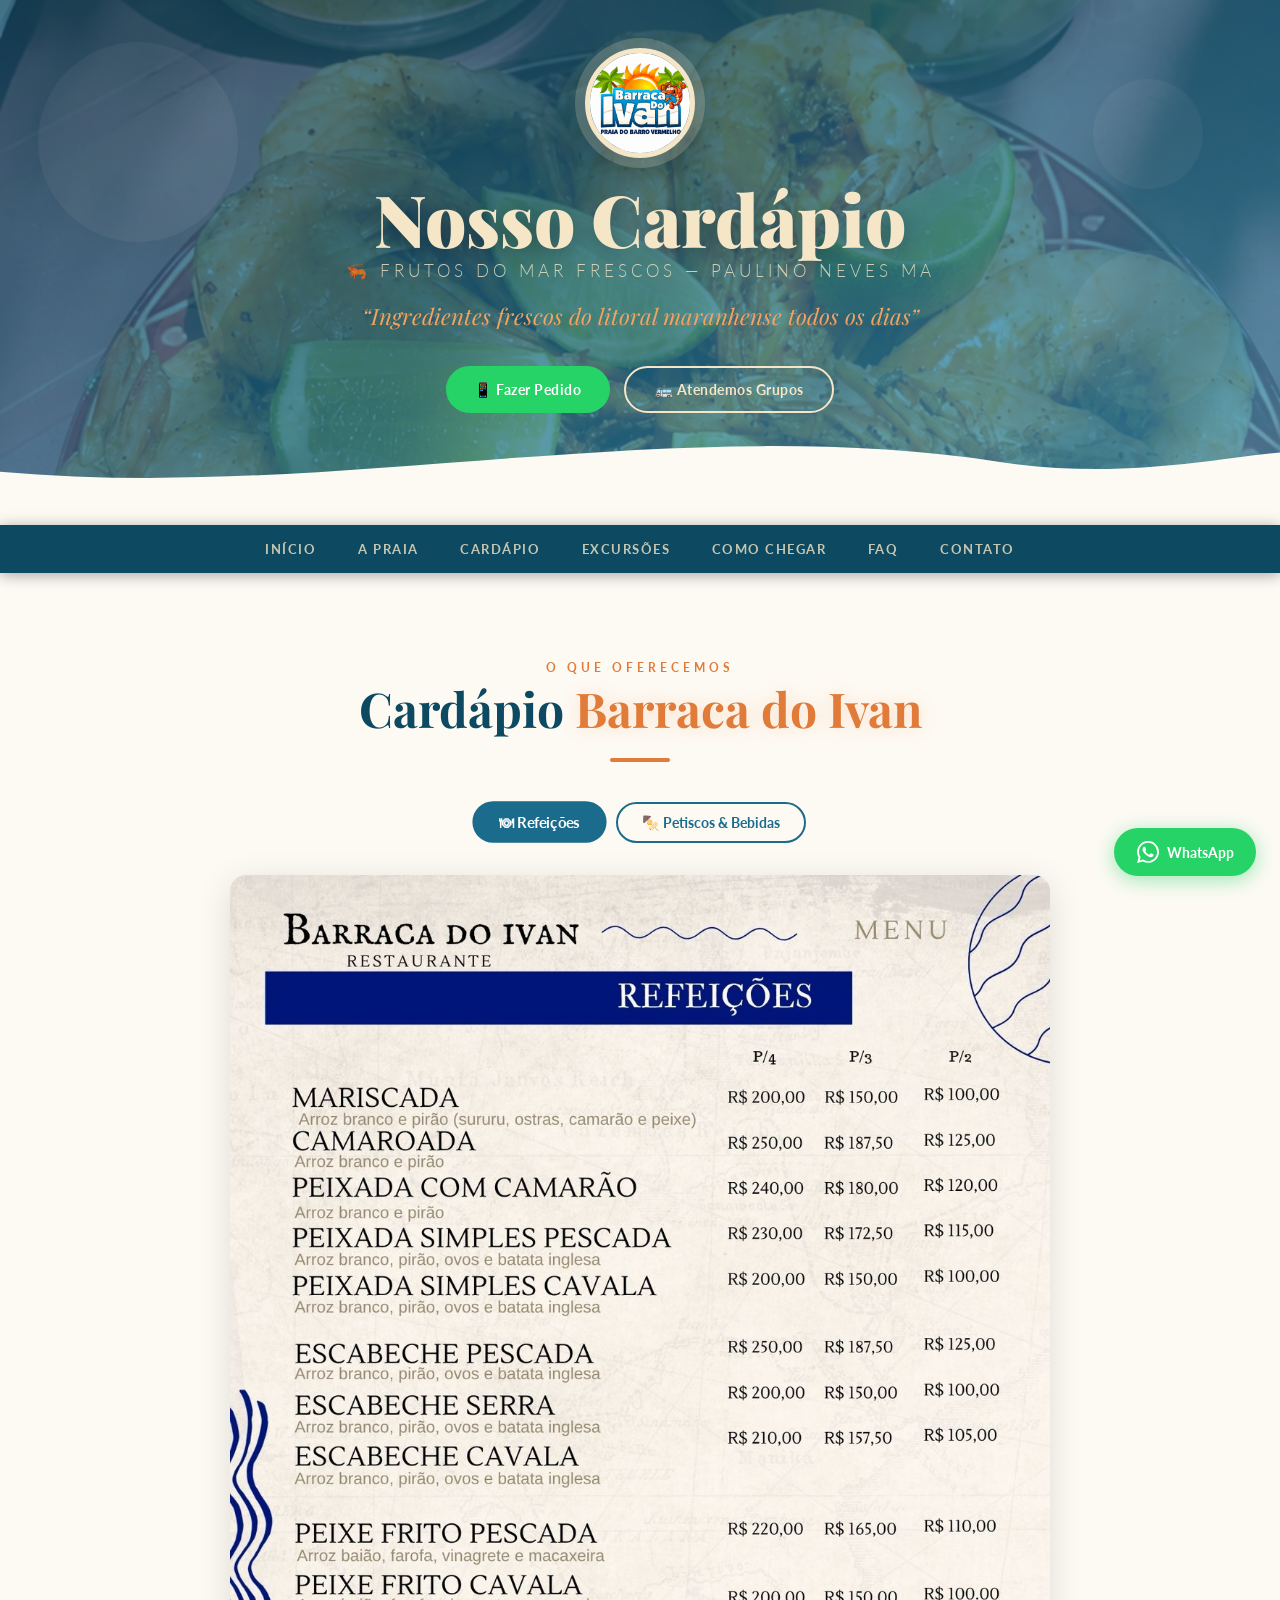
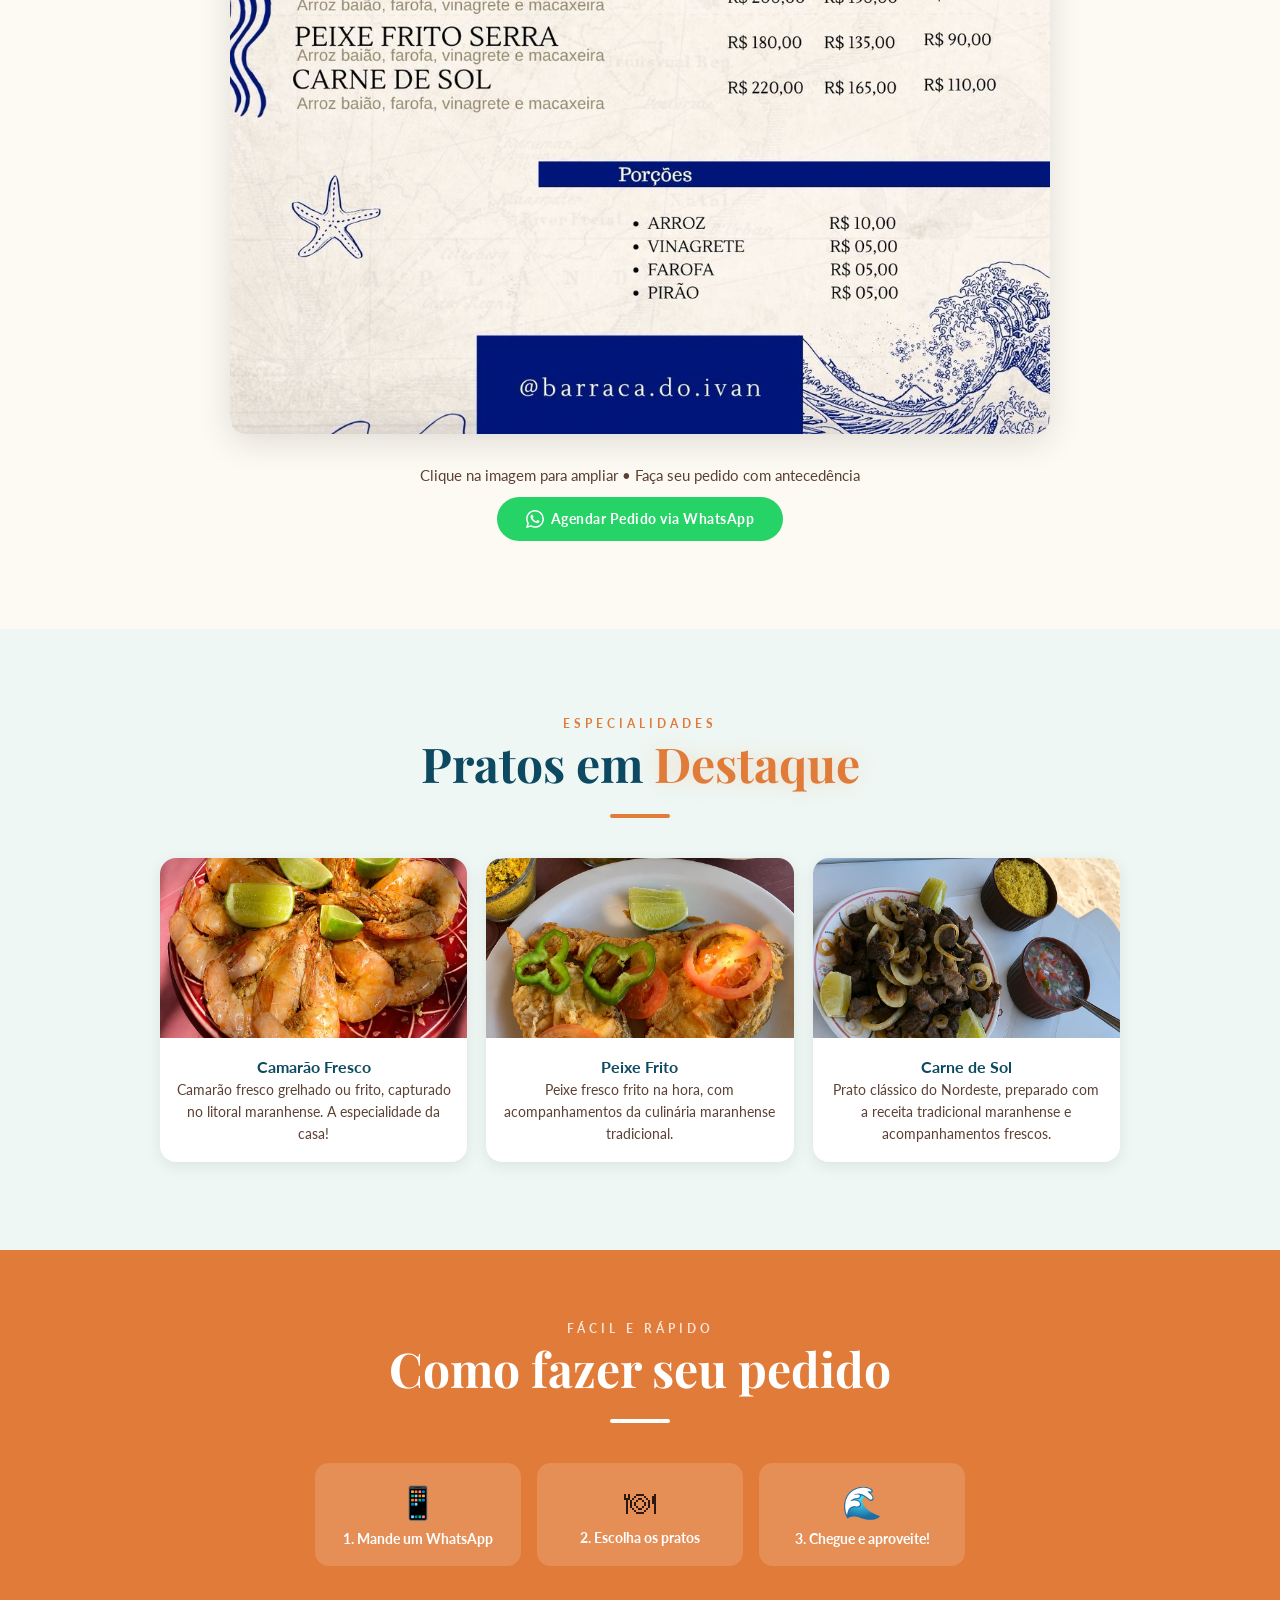
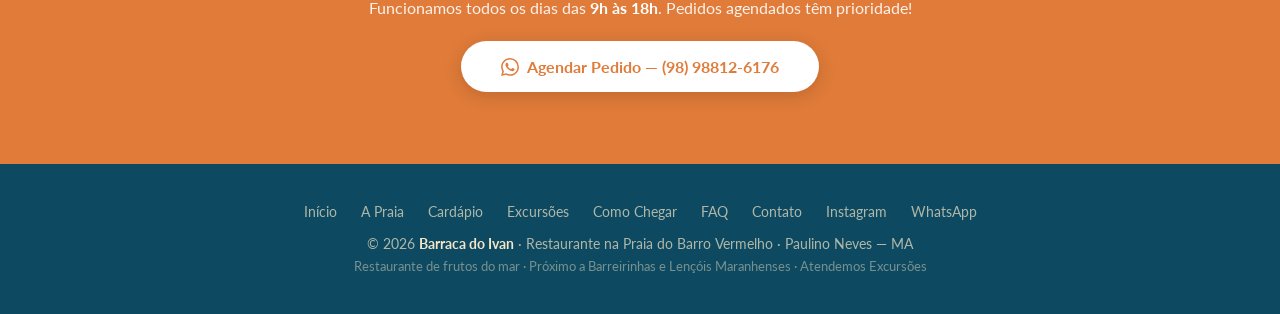
==== cardapio.html @ ea596c74 "Adiciona 4 páginas SEO e atualiza nav/sitemap Novas páginas: praia-do-barro-vermelho, cardapio, excu" ====
<!DOCTYPE html>
<html lang="pt-BR">
<head>
<meta charset="UTF-8">
<meta name="viewport" content="width=device-width, initial-scale=1.0">
<title>Cardápio | Barraca do Ivan – Frutos do Mar na Praia do Barro Vermelho, Paulino Neves MA</title>
<meta name="description" content="Cardápio completo da Barraca do Ivan na Praia do Barro Vermelho, Paulino Neves – MA. Frutos do mar frescos: camarão, peixe frito, lagosta, petiscos e bebidas. Faça seu pedido pelo WhatsApp!">
<meta name="keywords" content="cardápio Barraca do Ivan, frutos do mar Paulino Neves, camarão Praia Barro Vermelho, peixe frito Maranhão, onde comer Paulino Neves, restaurante frutos do mar Barreirinhas, petiscos praia Maranhão">
<meta name="robots" content="index, follow, max-snippet:-1, max-image-preview:large, max-video-preview:-1">
<meta name="author" content="Barraca do Ivan">
<link rel="canonical" href="https://barracadoivan.com/cardapio.html">
<meta name="geo.region" content="BR-MA">
<meta name="geo.placename" content="Paulino Neves, Maranhão, Brasil">
<meta name="geo.position" content="-2.7186;-42.5458">
<meta name="ICBM" content="-2.7186, -42.5458">
<meta property="og:type" content="website">
<meta property="og:title" content="Cardápio | Barraca do Ivan – Frutos do Mar, Paulino Neves MA">
<meta property="og:description" content="Veja o cardápio completo da Barraca do Ivan. Frutos do mar frescos, camarão, peixe frito, petiscos e bebidas geladas na Praia do Barro Vermelho.">
<meta property="og:url" content="https://barracadoivan.com/cardapio.html">
<meta property="og:image" content="https://barracadoivan.com/Imagens/camarao.PNG">
<meta property="og:image:alt" content="Camarão fresco da Barraca do Ivan – Praia do Barro Vermelho, Paulino Neves MA">
<meta property="og:locale" content="pt_BR">
<meta property="og:site_name" content="Barraca do Ivan">
<meta name="twitter:card" content="summary_large_image">
<meta name="twitter:title" content="Cardápio – Barraca do Ivan | Frutos do Mar Paulino Neves MA">
<meta name="twitter:description" content="Cardápio completo com frutos do mar frescos, petiscos e bebidas. Barraca do Ivan na Praia do Barro Vermelho.">
<meta name="twitter:image" content="https://barracadoivan.com/Imagens/camarao.PNG">
<link rel="icon" type="image/jpeg" href="Imagens/logo.jpeg">
<link rel="shortcut icon" href="Imagens/logo.jpeg">
<link rel="apple-touch-icon" href="Imagens/logo.jpeg">
<meta name="theme-color" content="#0D4A61">
<script type="application/ld+json">
{
  "@context": "https://schema.org",
  "@graph": [
    {
      "@type": "Restaurant",
      "@id": "https://barracadoivan.com/#restaurant",
      "name": "Barraca do Ivan",
      "url": "https://barracadoivan.com/",
      "logo": {"@type": "ImageObject", "url": "https://barracadoivan.com/Imagens/logo.jpeg"},
      "telephone": "+5598988126176",
      "image": ["https://barracadoivan.com/Imagens/camarao.PNG","https://barracadoivan.com/Imagens/peixefrito.PNG","https://barracadoivan.com/Imagens/carnedesol.PNG"],
      "address": {
        "@type": "PostalAddress",
        "streetAddress": "Praia do Barro Vermelho",
        "addressLocality": "Paulino Neves",
        "addressRegion": "MA",
        "postalCode": "65585-000",
        "addressCountry": "BR"
      },
      "geo": {"@type": "GeoCoordinates", "latitude": -2.7186, "longitude": -42.5458},
      "servesCuisine": ["Frutos do Mar", "Culinária Maranhense", "Nordestina"],
      "priceRange": "R$",
      "menu": "https://barracadoivan.com/cardapio.html",
      "openingHours": "Mo-Su 09:00-18:00",
      "hasMap": "https://maps.app.goo.gl/vjuzgA27zzzx3Y1H8",
      "paymentAccepted": "Cash, PIX"
    },
    {
      "@type": "BreadcrumbList",
      "itemListElement": [
        {"@type": "ListItem", "position": 1, "name": "Início", "item": "https://barracadoivan.com/"},
        {"@type": "ListItem", "position": 2, "name": "Cardápio", "item": "https://barracadoivan.com/cardapio.html"}
      ]
    }
  ]
}
</script>
<link rel="preconnect" href="https://fonts.googleapis.com">
<link rel="preconnect" href="https://fonts.gstatic.com" crossorigin>
<link rel="preload" href="https://fonts.googleapis.com/css2?family=Lato:wght@300;400;700&family=Playfair+Display:ital,wght@0,700;0,900;1,700&display=swap" as="style" onload="this.onload=null;this.rel='stylesheet'">
<noscript><link rel="stylesheet" href="https://fonts.googleapis.com/css2?family=Lato:wght@300;400;700&family=Playfair+Display:ital,wght@0,700;0,900;1,700&display=swap"></noscript>
<link rel="stylesheet" href="style.css">
</head>
<body>

<a class="wpp-float" href="https://wa.me/5598988126176?text=Ol%C3%A1%2C+gostaria+de+agendar+meu+pedido+!" target="_blank" rel="noopener"><svg xmlns="http://www.w3.org/2000/svg" viewBox="0 0 24 24" fill="white" width="22" height="22" style="flex-shrink:0"><path d="M17.472 14.382c-.297-.149-1.758-.867-2.03-.967-.273-.099-.471-.148-.67.15-.197.297-.767.966-.94 1.164-.173.199-.347.223-.644.075-.297-.15-1.255-.463-2.39-1.475-.883-.788-1.48-1.761-1.653-2.059-.173-.297-.018-.458.13-.606.134-.133.298-.347.446-.52.149-.174.198-.298.298-.497.099-.198.05-.371-.025-.52-.075-.149-.669-1.612-.916-2.207-.242-.579-.487-.5-.669-.51-.173-.008-.371-.01-.57-.01-.198 0-.52.074-.792.372-.272.297-1.04 1.016-1.04 2.479 0 1.462 1.065 2.875 1.213 3.074.149.198 2.096 3.2 5.077 4.487.709.306 1.262.489 1.694.625.712.227 1.36.195 1.871.118.571-.085 1.758-.719 2.006-1.413.248-.694.248-1.289.173-1.413-.074-.124-.272-.198-.57-.347m-5.421 7.403h-.004a9.87 9.87 0 01-5.031-1.378l-.361-.214-3.741.982.998-3.648-.235-.374a9.86 9.86 0 01-1.51-5.26c.001-5.45 4.436-9.884 9.888-9.884 2.64 0 5.122 1.03 6.988 2.898a9.825 9.825 0 012.893 6.994c-.003 5.45-4.437 9.884-9.885 9.884m8.413-18.297A11.815 11.815 0 0012.05 0C5.495 0 .16 5.335.157 11.892c0 2.096.547 4.142 1.588 5.945L.057 24l6.305-1.654a11.882 11.882 0 005.683 1.448h.005c6.554 0 11.89-5.335 11.893-11.893a11.821 11.821 0 00-3.48-8.413z"/></svg> WhatsApp</a>

<div class="lightbox" id="lightbox" onclick="closeLightbox()">
  <span class="lightbox-close">&times;</span>
  <img id="lightbox-img" src="" alt="Cardápio">
</div>

<header class="hero" style="min-height:55vh;padding:3rem 1.5rem 7rem;">
  <div class="bubble b1"></div><div class="bubble b2"></div>
  <div class="bubble b3"></div><div class="bubble b4"></div>
  <div class="hero-bg" style="background-image:url('Imagens/camarao.PNG');opacity:0.25;"></div>
  <div class="hero-content">
    <img src="Imagens/logo.jpeg" alt="Logo Barraca do Ivan" class="logo-img" style="width:110px;height:110px;">
    <h1 class="hero-title" style="font-size:clamp(2rem,7vw,4.5rem);">Nosso Cardápio</h1>
    <p class="hero-praia">🦐 Frutos do Mar Frescos &mdash; Paulino Neves MA</p>
    <p class="hero-tagline">&ldquo;Ingredientes frescos do litoral maranhense todos os dias&rdquo;</p>
    <div class="hero-ctas">
      <a class="btn btn-wpp" href="https://wa.me/5598988126176?text=Ol%C3%A1%2C+gostaria+de+agendar+meu+pedido+!" target="_blank" rel="noopener">📱 Fazer Pedido</a>
      <a class="btn btn-outline" href="excursoes.html">🚌 Atendemos Grupos</a>
    </div>
  </div>
</header>

<nav>
  <a href="index.html">Início</a>
  <a href="praia-do-barro-vermelho.html">A Praia</a>
  <a href="cardapio.html">Cardápio</a>
  <a href="excursoes.html">Excursões</a>
  <a href="como-chegar-paulino-neves.html">Como Chegar</a>
  <a href="index.html#faq">FAQ</a>
  <a href="index.html#contato">Contato</a>
</nav>

<section id="cardapio-menu">
  <div class="cardapio-inner sr">
    <p class="section-label">O que oferecemos</p>
    <h2 class="section-title">Cardápio <span>Barraca do Ivan</span></h2>
    <div class="divider"></div>

    <div class="menu-tabs">
      <button class="tab-btn active" onclick="switchTab('refeicoes', this)">🍽 Refeições</button>
      <button class="tab-btn" onclick="switchTab('petiscos', this)">🍢 Petiscos & Bebidas</button>
    </div>

    <div class="tab-panel active" id="tab-refeicoes">
      <div class="cardapio-img-wrap" onclick="openLightbox(this.querySelector('img').src)">
        <img src="Imagens/refeicoes.jpeg" alt="Cardápio de refeições da Barraca do Ivan – frutos do mar e pratos da culinária maranhense na Praia do Barro Vermelho" loading="lazy">
      </div>
    </div>

    <div class="tab-panel" id="tab-petiscos">
      <div class="cardapio-img-wrap" onclick="openLightbox(this.querySelector('img').src)">
        <img src="Imagens/petiscos.jpeg" alt="Cardápio de petiscos e bebidas geladas da Barraca do Ivan na Praia do Barro Vermelho" loading="lazy">
      </div>
    </div>

    <div class="cardapio-link-box">
      <p style="color:var(--texto-suave);font-size:0.95rem;">Clique na imagem para ampliar &bull; Faça seu pedido com antecedência</p>
      <a class="btn btn-wpp" href="https://wa.me/5598988126176?text=Ol%C3%A1%2C+gostaria+de+agendar+meu+pedido+!" target="_blank" rel="noopener"><svg xmlns="http://www.w3.org/2000/svg" viewBox="0 0 24 24" fill="currentColor" width="18" height="18" style="flex-shrink:0"><path d="M17.472 14.382c-.297-.149-1.758-.867-2.03-.967-.273-.099-.471-.148-.67.15-.197.297-.767.966-.94 1.164-.173.199-.347.223-.644.075-.297-.15-1.255-.463-2.39-1.475-.883-.788-1.48-1.761-1.653-2.059-.173-.297-.018-.458.13-.606.134-.133.298-.347.446-.52.149-.174.198-.298.298-.497.099-.198.05-.371-.025-.52-.075-.149-.669-1.612-.916-2.207-.242-.579-.487-.5-.669-.51-.173-.008-.371-.01-.57-.01-.198 0-.52.074-.792.372-.272.297-1.04 1.016-1.04 2.479 0 1.462 1.065 2.875 1.213 3.074.149.198 2.096 3.2 5.077 4.487.709.306 1.262.489 1.694.625.712.227 1.36.195 1.871.118.571-.085 1.758-.719 2.006-1.413.248-.694.248-1.289.173-1.413-.074-.124-.272-.198-.57-.347m-5.421 7.403h-.004a9.87 9.87 0 01-5.031-1.378l-.361-.214-3.741.982.998-3.648-.235-.374a9.86 9.86 0 01-1.51-5.26c.001-5.45 4.436-9.884 9.888-9.884 2.64 0 5.122 1.03 6.988 2.898a9.825 9.825 0 012.893 6.994c-.003 5.45-4.437 9.884-9.885 9.884m8.413-18.297A11.815 11.815 0 0012.05 0C5.495 0 .16 5.335.157 11.892c0 2.096.547 4.142 1.588 5.945L.057 24l6.305-1.654a11.882 11.882 0 005.683 1.448h.005c6.554 0 11.89-5.335 11.893-11.893a11.821 11.821 0 00-3.48-8.413z"/></svg> Agendar Pedido via WhatsApp</a>
    </div>
  </div>
</section>

<section id="destaques" style="background:#EEF7F4;">
  <div class="sr" style="max-width:960px;margin:0 auto;text-align:center;">
    <p class="section-label">Especialidades</p>
    <h2 class="section-title">Pratos em <span>Destaque</span></h2>
    <div class="divider"></div>
    <div style="display:grid;grid-template-columns:repeat(auto-fit,minmax(220px,1fr));gap:1.2rem;margin-top:1rem;">
      <div style="background:white;border-radius:16px;overflow:hidden;box-shadow:0 4px 16px rgba(0,0,0,0.08);">
        <img src="Imagens/camarao.PNG" alt="Camarão fresco grelhado – especialidade da Barraca do Ivan na Praia do Barro Vermelho" style="width:100%;height:180px;object-fit:cover;" loading="lazy">
        <div style="padding:1rem;">
          <h3 style="color:var(--mar-profundo);font-size:1rem;margin-bottom:0.3rem;">Camarão Fresco</h3>
          <p style="color:var(--texto-suave);font-size:0.85rem;line-height:1.6;">Camarão fresco grelhado ou frito, capturado no litoral maranhense. A especialidade da casa!</p>
        </div>
      </div>
      <div style="background:white;border-radius:16px;overflow:hidden;box-shadow:0 4px 16px rgba(0,0,0,0.08);">
        <img src="Imagens/peixefrito.PNG" alt="Peixe frito fresco – culinária maranhense na Barraca do Ivan" style="width:100%;height:180px;object-fit:cover;" loading="lazy">
        <div style="padding:1rem;">
          <h3 style="color:var(--mar-profundo);font-size:1rem;margin-bottom:0.3rem;">Peixe Frito</h3>
          <p style="color:var(--texto-suave);font-size:0.85rem;line-height:1.6;">Peixe fresco frito na hora, com acompanhamentos da culinária maranhense tradicional.</p>
        </div>
      </div>
      <div style="background:white;border-radius:16px;overflow:hidden;box-shadow:0 4px 16px rgba(0,0,0,0.08);">
        <img src="Imagens/carnedesol.PNG" alt="Carne de sol – prato nordestino servido na Barraca do Ivan" style="width:100%;height:180px;object-fit:cover;" loading="lazy">
        <div style="padding:1rem;">
          <h3 style="color:var(--mar-profundo);font-size:1rem;margin-bottom:0.3rem;">Carne de Sol</h3>
          <p style="color:var(--texto-suave);font-size:0.85rem;line-height:1.6;">Prato clássico do Nordeste, preparado com a receita tradicional maranhense e acompanhamentos frescos.</p>
        </div>
      </div>
    </div>
  </div>
</section>

<section id="info-pedido" style="background:var(--laranja);text-align:center;padding:4.5rem 1.5rem;">
  <div class="sr" style="max-width:650px;margin:0 auto;">
    <p class="section-label" style="color:rgba(255,255,255,0.8);">Fácil e rápido</p>
    <h2 class="section-title" style="color:white;">Como fazer seu <span style="color:white;text-shadow:none;">pedido</span></h2>
    <div class="divider" style="background:white;"></div>
    <div style="display:grid;grid-template-columns:repeat(auto-fit,minmax(160px,1fr));gap:1rem;margin-bottom:2rem;">
      <div style="background:rgba(255,255,255,0.15);border-radius:14px;padding:1.2rem;">
        <div style="font-size:2rem;margin-bottom:0.5rem;">📱</div>
        <p style="color:white;font-weight:700;font-size:0.9rem;">1. Mande um WhatsApp</p>
      </div>
      <div style="background:rgba(255,255,255,0.15);border-radius:14px;padding:1.2rem;">
        <div style="font-size:2rem;margin-bottom:0.5rem;">🍽</div>
        <p style="color:white;font-weight:700;font-size:0.9rem;">2. Escolha os pratos</p>
      </div>
      <div style="background:rgba(255,255,255,0.15);border-radius:14px;padding:1.2rem;">
        <div style="font-size:2rem;margin-bottom:0.5rem;">🌊</div>
        <p style="color:white;font-weight:700;font-size:0.9rem;">3. Chegue e aproveite!</p>
      </div>
    </div>
    <p style="color:rgba(255,255,255,0.9);font-size:1rem;margin-bottom:1.5rem;">Funcionamos todos os dias das <strong style="color:white;">9h às 18h</strong>. Pedidos agendados têm prioridade!</p>
    <a class="btn-excursao" href="https://wa.me/5598988126176?text=Ol%C3%A1%2C+gostaria+de+agendar+meu+pedido+!" target="_blank" rel="noopener"><svg xmlns="http://www.w3.org/2000/svg" viewBox="0 0 24 24" fill="currentColor" width="18" height="18"><path d="M17.472 14.382c-.297-.149-1.758-.867-2.03-.967-.273-.099-.471-.148-.67.15-.197.297-.767.966-.94 1.164-.173.199-.347.223-.644.075-.297-.15-1.255-.463-2.39-1.475-.883-.788-1.48-1.761-1.653-2.059-.173-.297-.018-.458.13-.606.134-.133.298-.347.446-.52.149-.174.198-.298.298-.497.099-.198.05-.371-.025-.52-.075-.149-.669-1.612-.916-2.207-.242-.579-.487-.5-.669-.51-.173-.008-.371-.01-.57-.01-.198 0-.52.074-.792.372-.272.297-1.04 1.016-1.04 2.479 0 1.462 1.065 2.875 1.213 3.074.149.198 2.096 3.2 5.077 4.487.709.306 1.262.489 1.694.625.712.227 1.36.195 1.871.118.571-.085 1.758-.719 2.006-1.413.248-.694.248-1.289.173-1.413-.074-.124-.272-.198-.57-.347m-5.421 7.403h-.004a9.87 9.87 0 01-5.031-1.378l-.361-.214-3.741.982.998-3.648-.235-.374a9.86 9.86 0 01-1.51-5.26c.001-5.45 4.436-9.884 9.888-9.884 2.64 0 5.122 1.03 6.988 2.898a9.825 9.825 0 012.893 6.994c-.003 5.45-4.437 9.884-9.885 9.884m8.413-18.297A11.815 11.815 0 0012.05 0C5.495 0 .16 5.335.157 11.892c0 2.096.547 4.142 1.588 5.945L.057 24l6.305-1.654a11.882 11.882 0 005.683 1.448h.005c6.554 0 11.89-5.335 11.893-11.893a11.821 11.821 0 00-3.48-8.413z"/></svg> Agendar Pedido — (98) 98812-6176</a>
  </div>
</section>

<footer>
  <div class="footer-links">
    <a href="index.html">Início</a>
    <a href="praia-do-barro-vermelho.html">A Praia</a>
    <a href="cardapio.html">Cardápio</a>
    <a href="excursoes.html">Excursões</a>
    <a href="como-chegar-paulino-neves.html">Como Chegar</a>
    <a href="index.html#faq">FAQ</a>
    <a href="index.html#contato">Contato</a>
    <a href="https://www.instagram.com/barraca.do.ivan" target="_blank" rel="noopener">Instagram</a>
    <a href="https://wa.me/5598988126176" target="_blank" rel="noopener">WhatsApp</a>
  </div>
  <p>© 2026 <strong>Barraca do Ivan</strong> · Restaurante na Praia do Barro Vermelho · Paulino Neves — MA</p>
  <p style="margin-top:0.4rem;font-size:0.8rem;opacity:0.65;">Restaurante de frutos do mar · Próximo a Barreirinhas e Lençóis Maranhenses · Atendemos Excursões</p>
</footer>

<script>
function switchTab(id, btn) {
  document.querySelectorAll('.tab-panel').forEach(p => p.classList.remove('active'));
  document.querySelectorAll('.tab-btn').forEach(b => b.classList.remove('active'));
  document.getElementById('tab-' + id).classList.add('active');
  btn.classList.add('active');
}
function openLightbox(src) {
  document.getElementById('lightbox-img').src = src;
  document.getElementById('lightbox').classList.add('open');
}
function closeLightbox() {
  document.getElementById('lightbox').classList.remove('open');
}
const obs = new IntersectionObserver(entries => {
  entries.forEach(e => { if(e.isIntersecting){ e.target.classList.add('visible'); obs.unobserve(e.target); } });
}, {threshold: 0.1});
document.querySelectorAll('.sr').forEach(el => obs.observe(el));
</script>
</body>
</html>
---- style.css ----
*, *::before, *::after { box-sizing: border-box; margin: 0; padding: 0; }
:root {
  --areia: #F5E6C8;
  --areia-escura: #D4B483;
  --mar: #1A6B8C;
  --mar-claro: #3A9BBF;
  --mar-profundo: #0D4A61;
  --verde: #2D6A4F;
  --laranja: #E07B39;
  --laranja-vivo: #F4A261;
  --branco: #FDFAF4;
  --texto: #2C1810;
  --texto-suave: #5C4033;
}
html { scroll-behavior: smooth; }
body { font-family: 'Lato', sans-serif; background: var(--branco); color: var(--texto); overflow-x: hidden; }

/* HERO */
.hero {
  min-height: 100vh;
  background: linear-gradient(160deg, var(--mar-profundo) 0%, var(--mar) 50%, var(--mar-claro) 100%);
  position: relative;
  display: flex;
  flex-direction: column;
  align-items: center;
  justify-content: center;
  text-align: center;
  padding: 2rem 1.5rem 8rem;
  overflow: hidden;
}
.hero-bg {
  position: absolute; inset: 0;
  background-size: cover; background-position: center 30%;
  opacity: 0.18;
}
.hero::after {
  content: '';
  position: absolute; bottom: -2px; left: 0; width: 100%; height: 130px;
  background: url("data:image/svg+xml,%3Csvg xmlns='http://www.w3.org/2000/svg' viewBox='0 0 1440 130'%3E%3Cpath fill='%23FDFAF4' d='M0,65 C360,120 720,10 1080,65 C1260,92 1380,30 1440,65 L1440,130 L0,130 Z'/%3E%3C/svg%3E") center/cover no-repeat;
  z-index: 2;
}
.bubble { position: absolute; border-radius: 50%; background: rgba(255,255,255,0.06); animation: float 8s ease-in-out infinite; }
.b1 { width:200px; height:200px; top:8%; left:3%; animation-delay:0s; }
.b2 { width:110px; height:110px; top:15%; right:6%; animation-delay:2s; }
.b3 { width:70px;  height:70px;  bottom:28%; left:12%; animation-delay:4s; }
.b4 { width:160px; height:160px; bottom:22%; right:4%; animation-delay:1.5s; }
@keyframes float { 0%,100%{transform:translateY(0) scale(1)} 50%{transform:translateY(-22px) scale(1.05)} }

.hero-content { position: relative; z-index: 3; display: flex; flex-direction: column; align-items: center; }
.logo-img {
  width: 180px; height: 180px; border-radius: 50%; object-fit: cover;
  border: 5px solid var(--areia);
  box-shadow: 0 0 0 10px rgba(245,230,200,0.2), 0 20px 50px rgba(0,0,0,0.35);
  margin-bottom: 1.5rem;
  animation: fadeDown 0.9s ease both;
}
.hero-title {
  font-family: 'Playfair Display', serif;
  font-size: clamp(2.8rem, 9vw, 6rem);
  font-weight: 900;
  color: var(--areia);
  line-height: 1; text-shadow: 0 4px 24px rgba(0,0,0,0.35);
  animation: fadeDown 0.9s 0.15s ease both;
}
.hero-praia {
  font-size: clamp(0.85rem, 2vw, 1.05rem);
  color: rgba(245,230,200,0.8);
  margin-top: 0.4rem;
  font-weight: 300; letter-spacing: 4px; text-transform: uppercase;
  animation: fadeDown 0.9s 0.3s ease both;
}
.hero-tagline {
  margin-top: 1.2rem;
  font-family: 'Playfair Display', serif;
  font-style: italic;
  font-size: clamp(1.05rem, 2.5vw, 1.4rem);
  color: var(--laranja-vivo);
  animation: fadeDown 0.9s 0.45s ease both;
}
.hero-ctas {
  margin-top: 2.2rem;
  display: flex; gap: 0.85rem; flex-wrap: wrap; justify-content: center;
  animation: fadeDown 0.9s 0.6s ease both;
}
@keyframes fadeDown { from{opacity:0;transform:translateY(-18px)} to{opacity:1;transform:translateY(0)} }

.btn {
  display: inline-flex; align-items: center; gap: 0.45rem;
  padding: 0.8rem 1.8rem; border-radius: 50px;
  font-family: 'Lato', sans-serif; font-weight: 700; font-size: 0.9rem;
  text-decoration: none; letter-spacing: 0.5px;
  transition: transform 0.2s, box-shadow 0.2s; cursor: pointer; border: none;
}
.btn:hover { transform: translateY(-3px); box-shadow: 0 8px 25px rgba(0,0,0,0.25); }
.btn-primary { background: var(--laranja); color: white; }
.btn-outline { background: transparent; border: 2.5px solid var(--areia); color: var(--areia); }
.btn-outline:hover { background: var(--areia); color: var(--mar-profundo); }
.btn-wpp { background: #25D366; color: white; }
.btn-insta { background: linear-gradient(45deg,#f09433,#e6683c,#dc2743,#cc2366,#bc1888); color: white; }

/* NAV */
nav {
  position: sticky; top: 0; z-index: 100;
  background: var(--mar-profundo);
  display: flex; justify-content: center;
  box-shadow: 0 2px 14px rgba(0,0,0,0.35);
}
nav a {
  color: rgba(245,230,200,0.8); text-decoration: none;
  font-size: 0.82rem; font-weight: 700; letter-spacing: 1.5px; text-transform: uppercase;
  padding: 1rem 1.3rem; transition: color 0.2s, background 0.2s;
}
nav a:hover { color: var(--areia); background: rgba(255,255,255,0.08); }

/* SECTIONS */
section { padding: 5.5rem 1.5rem; }
.section-label { font-size: 0.72rem; font-weight: 700; letter-spacing: 4px; text-transform: uppercase; color: var(--laranja); margin-bottom: 0.4rem; }
.section-title { font-family: 'Playfair Display', serif; font-size: clamp(2rem, 5vw, 3rem); font-weight: 700; color: var(--mar-profundo); line-height: 1.15; margin-bottom: 1.4rem; }
.section-title span { color: var(--laranja); }
.divider { width: 60px; height: 4px; background: var(--laranja); border-radius: 2px; margin: 0 auto 2.5rem; }

/* SOBRE */
#sobre { background: var(--branco); }
.sobre-inner { max-width: 900px; margin: 0 auto; text-align: center; }
.sobre-cols { display: grid; grid-template-columns: 1fr 1fr; gap: 3rem; align-items: center; margin-top: 2rem; text-align: left; }
.sobre-img-wrap { border-radius: 20px; overflow: hidden; box-shadow: 0 12px 40px rgba(0,0,0,0.15); }
.sobre-img-wrap img { width: 100%; display: block; }
.sobre-text p { font-size: 1.05rem; line-height: 1.85; color: var(--texto-suave); margin-bottom: 1rem; }
.badges { display: flex; flex-wrap: wrap; gap: 0.65rem; margin-top: 1.5rem; }
.badge { background: var(--areia); color: var(--mar-profundo); border-radius: 50px; padding: 0.45rem 1.1rem; font-size: 0.82rem; font-weight: 700; border: 1.5px solid var(--areia-escura); }

/* CARDÁPIO */
#cardapio { background: #EEF7F4; }
.cardapio-inner { max-width: 1000px; margin: 0 auto; text-align: center; }
.menu-tabs { display: flex; justify-content: center; gap: 0.75rem; margin-bottom: 2rem; flex-wrap: wrap; }
.tab-btn {
  padding: 0.6rem 1.5rem; border-radius: 50px; border: 2px solid var(--mar);
  background: transparent; color: var(--mar); font-weight: 700; font-size: 0.88rem;
  cursor: pointer; transition: all 0.2s; font-family: 'Lato', sans-serif;
}
.tab-btn.active, .tab-btn:hover { background: var(--mar); color: white; }

.tab-panel { display: none; }
.tab-panel.active { display: block; }

.cardapio-img-wrap {
  border-radius: 16px; overflow: hidden;
  box-shadow: 0 8px 35px rgba(0,0,0,0.12);
  max-width: 820px; margin: 0 auto 2rem;
  cursor: zoom-in;
}
.cardapio-img-wrap img { width: 100%; height: auto; display: block; object-fit: contain; }

/* Lightbox */
.lightbox { display:none; position:fixed; inset:0; background:rgba(0,0,0,0.88); z-index:9999; align-items:center; justify-content:center; padding:1rem; }
.lightbox.open { display:flex; }
.lightbox img { max-width:90vw; max-height:90vh; border-radius:8px; }
.lightbox-close { position:fixed; top:1.2rem; right:1.5rem; font-size:2.5rem; color:white; cursor:pointer; line-height:1; }

/* Tabela de preços */
.preco-table { width:100%; border-collapse: collapse; margin: 1.5rem 0; }
.preco-table th { background: var(--mar-profundo); color: var(--areia); padding: 0.75rem 1rem; font-size: 0.8rem; letter-spacing: 1px; text-transform: uppercase; }
.preco-table td { padding: 0.65rem 1rem; border-bottom: 1px solid #d1e8dc; font-size: 0.9rem; color: var(--texto); background: white; }
.preco-table tr:last-child td { border-bottom: none; }
.preco-table .item-nome { font-weight: 700; color: var(--mar-profundo); }
.preco-table .item-desc { font-size: 0.78rem; color: var(--texto-suave); display: block; font-weight: 400; }
.preco-table .preco { font-weight: 700; color: var(--laranja); white-space: nowrap; }
.preco-table tr:nth-child(even) td { background: #f7fbf9; }

.section-divider { border: none; border-top: 2px dashed #c5dfd6; margin: 1.5rem 0; }

.cardapio-link-box { margin-top: 2rem; display:flex; flex-direction:column; align-items:center; gap:0.85rem; }

/* EXCURSÕES */
#excursoes { background: var(--laranja); text-align: center; padding: 4.5rem 1.5rem; }
#excursoes .section-title { color: white; }
#excursoes .section-label { color: rgba(255,255,255,0.75); }
#excursoes .divider { background: white; }
#excursoes p { color: rgba(255,255,255,0.92); font-size: 1.1rem; max-width: 600px; margin: 0 auto 2rem; line-height: 1.85; }
.btn-excursao { background:white; color:var(--laranja); padding:1rem 2.5rem; border-radius:50px; font-weight:700; font-size:1rem; text-decoration:none; display:inline-flex; align-items:center; gap:0.5rem; transition:transform 0.2s, box-shadow 0.2s; box-shadow:0 4px 18px rgba(0,0,0,0.15); }
.btn-excursao:hover { transform:translateY(-3px); box-shadow:0 8px 28px rgba(0,0,0,0.22); }

/* GALERIA */
#galeria { background: var(--mar-profundo); }
.galeria-inner { max-width: 960px; margin: 0 auto; text-align: center; }
.galeria-inner .section-title { color: var(--areia); }
.galeria-inner .section-label { color: var(--laranja-vivo); }
.galeria-inner .divider { background: var(--laranja-vivo); }
.gallery-grid { display:grid; grid-template-columns: 2fr 1fr 1fr; grid-template-rows: 220px 220px; gap:12px; margin-top:2rem; }
.gallery-item { border-radius:14px; overflow:hidden; background:rgba(255,255,255,0.08); }
.gallery-featured { grid-row: span 2; }
.insta-promo { margin-top:2rem; color:rgba(245,230,200,0.75); font-size:1rem; }
.insta-promo a { color:var(--laranja-vivo); font-weight:700; text-decoration:none; }

/* CONTATO */
#contato { background: var(--areia); }
.contato-inner { max-width: 920px; margin: 0 auto; display:grid; grid-template-columns:1fr 1fr; gap:3rem; align-items:start; }
.info-block { display:flex; align-items:flex-start; gap:1rem; margin-top:1.2rem; padding:1.1rem; background:white; border-radius:14px; box-shadow:0 2px 10px rgba(0,0,0,0.06); }
.info-icon { font-size:1.6rem; flex-shrink:0; width:46px; height:46px; background:var(--mar); border-radius:10px; display:flex; align-items:center; justify-content:center; }
.info-text h4 { font-size:0.7rem; font-weight:700; letter-spacing:2px; text-transform:uppercase; color:var(--laranja); margin-bottom:0.2rem; }
.info-text p, .info-text a { font-size:0.92rem; color:var(--texto); text-decoration:none; line-height:1.55; }
.info-text a:hover { color:var(--mar); }
.contato-mapa { border-radius:16px; overflow:hidden; box-shadow:0 8px 30px rgba(0,0,0,0.12); height:380px; }
.contato-mapa iframe { width:100%; height:100%; border:none; display:block; }

/* FOOTER */
footer { background:var(--mar-profundo); color:rgba(245,230,200,0.7); text-align:center; padding:2.5rem 1.5rem; font-size:0.85rem; }
footer strong { color:var(--areia); }
.footer-links { display:flex; justify-content:center; gap:1.5rem; margin-bottom:1rem; flex-wrap:wrap; }
.footer-links a { color:rgba(245,230,200,0.7); text-decoration:none; transition:color 0.2s; }
.footer-links a:hover { color:var(--laranja-vivo); }

/* WPP Float */
.wpp-float { position:fixed; bottom:1.5rem; right:1.5rem; background:#25D366; color:white; border-radius:50px; padding:0.8rem 1.4rem; font-weight:700; font-size:0.88rem; text-decoration:none; display:flex; align-items:center; gap:0.5rem; box-shadow:0 4px 20px rgba(37,211,102,0.45); z-index:999; animation:pulse 2.5s ease-in-out infinite; }
@keyframes pulse { 0%,100%{box-shadow:0 4px 20px rgba(37,211,102,0.45)} 50%{box-shadow:0 4px 38px rgba(37,211,102,0.7)} }

/* Scroll reveal */
.sr { opacity:0; transform:translateY(28px); transition:opacity 0.7s ease,transform 0.7s ease; }
.sr.visible { opacity:1; transform:translateY(0); }

/* Gallery featured overlay */
.gallery-featured { position: relative; }
.gallery-featured::after {
  content: '';
  position: absolute; inset: 0;
  background: linear-gradient(to bottom, transparent 55%, rgba(0,0,0,0.45));
  border-radius: 14px; pointer-events: none;
  transition: opacity 0.35s;
}
.gallery-featured:hover::after { opacity: 0; }

/* Gallery item stagger entrance */
@keyframes slideUp { from{opacity:0;transform:translateY(20px)} to{opacity:1;transform:translateY(0)} }
.gallery-grid .gallery-item:nth-child(1) { animation: slideUp 0.55s 0.10s ease both; }
.gallery-grid .gallery-item:nth-child(2) { animation: slideUp 0.55s 0.20s ease both; }
.gallery-grid .gallery-item:nth-child(3) { animation: slideUp 0.55s 0.30s ease both; }
.gallery-grid .gallery-item:nth-child(4) { animation: slideUp 0.55s 0.40s ease both; }
.gallery-grid .gallery-item:nth-child(5) { animation: slideUp 0.55s 0.50s ease both; }

/* Gallery item hover zoom */
.gallery-item img { width:100%; height:100%; object-fit:cover; display:block; transition: transform 0.5s cubic-bezier(.25,.8,.25,1); }
.gallery-item:hover img { transform: scale(1.08); }

/* Badge hover bounce */
.badge { transition: transform 0.2s, box-shadow 0.2s, background 0.2s; cursor: default; }
.badge:hover { transform: translateY(-3px) scale(1.06); box-shadow: 0 6px 16px rgba(0,0,0,0.14); background: var(--areia-escura); }

/* Info block hover lift */
.info-block { transition: transform 0.25s, box-shadow 0.25s; }
.info-block:hover { transform: translateY(-4px); box-shadow: 0 10px 28px rgba(0,0,0,0.12); }

/* Nav link animated underline */
nav a { position: relative; }
nav a::after { content:''; position:absolute; bottom:0; left:50%; width:0; height:2px; background:var(--laranja-vivo); transition:width 0.3s ease, left 0.3s ease; }
nav a:hover::after { width:100%; left:0; }

/* Sobre image hover tilt */
.sobre-img-wrap { transition: transform 0.35s ease, box-shadow 0.35s ease; }
.sobre-img-wrap:hover { transform: rotate(-1.5deg) scale(1.02); box-shadow: 0 20px 50px rgba(0,0,0,0.2); }

/* Button glow on hover */
.btn-primary:hover { box-shadow: 0 8px 28px rgba(224,123,57,0.55); }
.btn-wpp:hover { box-shadow: 0 8px 28px rgba(37,211,102,0.55); }
.btn-insta:hover { box-shadow: 0 8px 28px rgba(220,39,67,0.45); }

/* Excursao button shimmer */
@keyframes shimmer { 0%{background-position:-200% center} 100%{background-position:200% center} }
.btn-excursao:hover { background: linear-gradient(90deg, white 0%, #fffde7 50%, white 100%); background-size: 200% auto; animation: shimmer 0.8s ease; }

/* Section title span glow */
.section-title span { text-shadow: 0 0 20px rgba(244,162,97,0.3); transition: text-shadow 0.3s; }
.section-title:hover span { text-shadow: 0 0 30px rgba(244,162,97,0.6); }

/* Tab button animated switch */
.tab-btn { transition: all 0.25s cubic-bezier(.25,.8,.25,1); }
.tab-btn.active { transform: scale(1.04); }

/* Scroll reveal with slide from left for sobre */
.sobre-inner.visible .sobre-img-wrap { animation: slideInLeft 0.7s ease both; }
.sobre-inner.visible .sobre-text { animation: slideInRight 0.7s 0.15s ease both; }
@keyframes slideInLeft { from{opacity:0;transform:translateX(-30px)} to{opacity:1;transform:translateX(0)} }
@keyframes slideInRight { from{opacity:0;transform:translateX(30px)} to{opacity:1;transform:translateX(0)} }

/* ══════════════════════════════════════════════
   RESPONSIVO — NOTEBOOK GRANDE (≤1280px)
══════════════════════════════════════════════ */
@media(max-width:1280px) {
  .sobre-inner { max-width: 96%; }
  .cardapio-inner { max-width: 96%; }
  .galeria-inner { max-width: 96%; }
  .contato-inner { max-width: 96%; }
}

/* ══════════════════════════════════════════════
   RESPONSIVO — NOTEBOOK (≤1024px)
══════════════════════════════════════════════ */
@media(max-width:1024px) {
  nav a { padding: 0.9rem 0.9rem; font-size: 0.76rem; letter-spacing: 1px; }
  .sobre-cols { gap: 2rem; }
  .gallery-grid { grid-template-rows: 190px 190px; }
  .cardapio-img-wrap { max-width: 100%; }
  .contato-inner { gap: 2rem; }
  .contato-mapa { height: 320px; }
}

/* ══════════════════════════════════════════════
   RESPONSIVO — TABLET (≤768px)
══════════════════════════════════════════════ */
@media(max-width:768px) {
  section { padding: 4rem 1.2rem; }
  .sobre-cols { grid-template-columns: 1fr; gap: 1.5rem; }
  .contato-inner { grid-template-columns: 1fr; gap: 1.5rem; }
  .gallery-grid { grid-template-columns: 1fr 1fr; grid-template-rows: auto; }
  .gallery-featured { grid-column: span 2; height: 260px; }
  .gallery-item { height: 180px; }
  .contato-mapa { height: 260px; }
  nav { flex-wrap: wrap; justify-content: flex-start; }
  nav a { padding: 0.7rem 0.9rem; font-size: 0.74rem; }
  .preco-table th, .preco-table td { padding: 0.55rem 0.65rem; font-size: 0.82rem; }
  .cardapio-img-wrap { max-width: 100%; margin-bottom: 1.2rem; }
  .hero-ctas { gap: 0.65rem; }
  .logo-img { width: 150px; height: 150px; }
}

/* ══════════════════════════════════════════════
   RESPONSIVO — CELULAR (≤480px)
══════════════════════════════════════════════ */
@media(max-width:480px) {
  .hero { padding: 2rem 1rem 7rem; }
  .logo-img { width: 120px; height: 120px; }
  .hero-ctas { flex-direction: column; align-items: center; gap: 0.65rem; }
  .hero-ctas .btn { width: 100%; max-width: 280px; justify-content: center; }
  .b1 { width: 120px; height: 120px; }
  .b4 { width: 100px; height: 100px; }
  .b2, .b3 { display: none; }

  nav {
    overflow-x: auto; flex-wrap: nowrap;
    justify-content: flex-start;
    -webkit-overflow-scrolling: touch;
    scrollbar-width: none;
  }
  nav::-webkit-scrollbar { display: none; }
  nav a { white-space: nowrap; padding: 0.75rem 0.85rem; font-size: 0.72rem; letter-spacing: 0.8px; }

  section { padding: 3.5rem 1rem; }

  .cardapio-img-wrap { border-radius: 10px; margin-bottom: 1rem; }
  .menu-tabs { gap: 0.5rem; }
  .tab-btn { padding: 0.5rem 1.1rem; font-size: 0.82rem; }

  .btn-excursao { width: 100%; max-width: 300px; justify-content: center; text-align: center; }

  .gallery-grid { grid-template-columns: 1fr; }
  .gallery-featured { grid-column: span 1; height: 220px; }
  .gallery-item { height: 185px; }

  .info-block { flex-direction: column; gap: 0.65rem; }
  .info-icon { width: 38px; height: 38px; font-size: 1.2rem; }
  .contato-mapa { height: 220px; }

  .wpp-float { padding: 0.65rem 1rem; font-size: 0.78rem; right: 0.8rem; bottom: 0.8rem; }

  .preco-table { font-size: 0.8rem; }
  .preco-table th, .preco-table td { padding: 0.45rem 0.5rem; }

  footer { padding: 2rem 1rem; }
  .footer-links { gap: 0.75rem; font-size: 0.78rem; }
  .footer-links a { font-size: 0.78rem; }
}
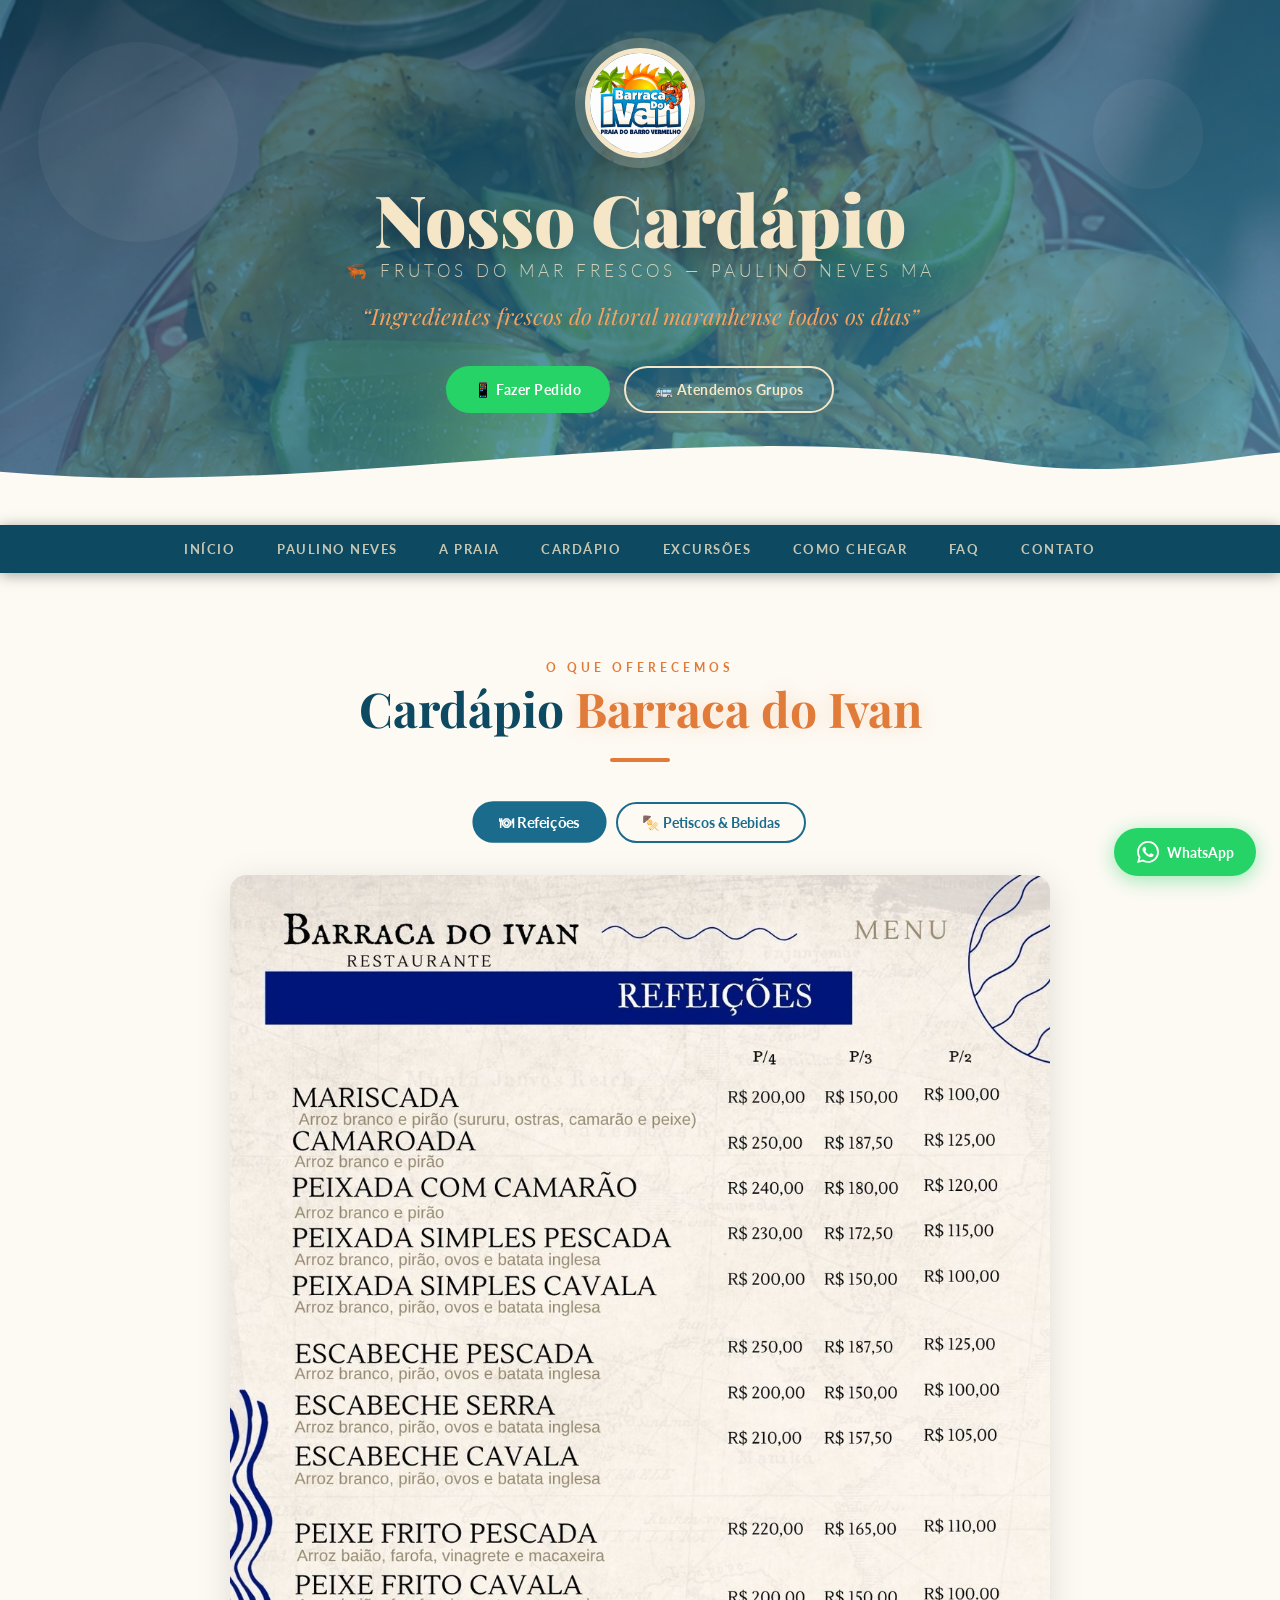
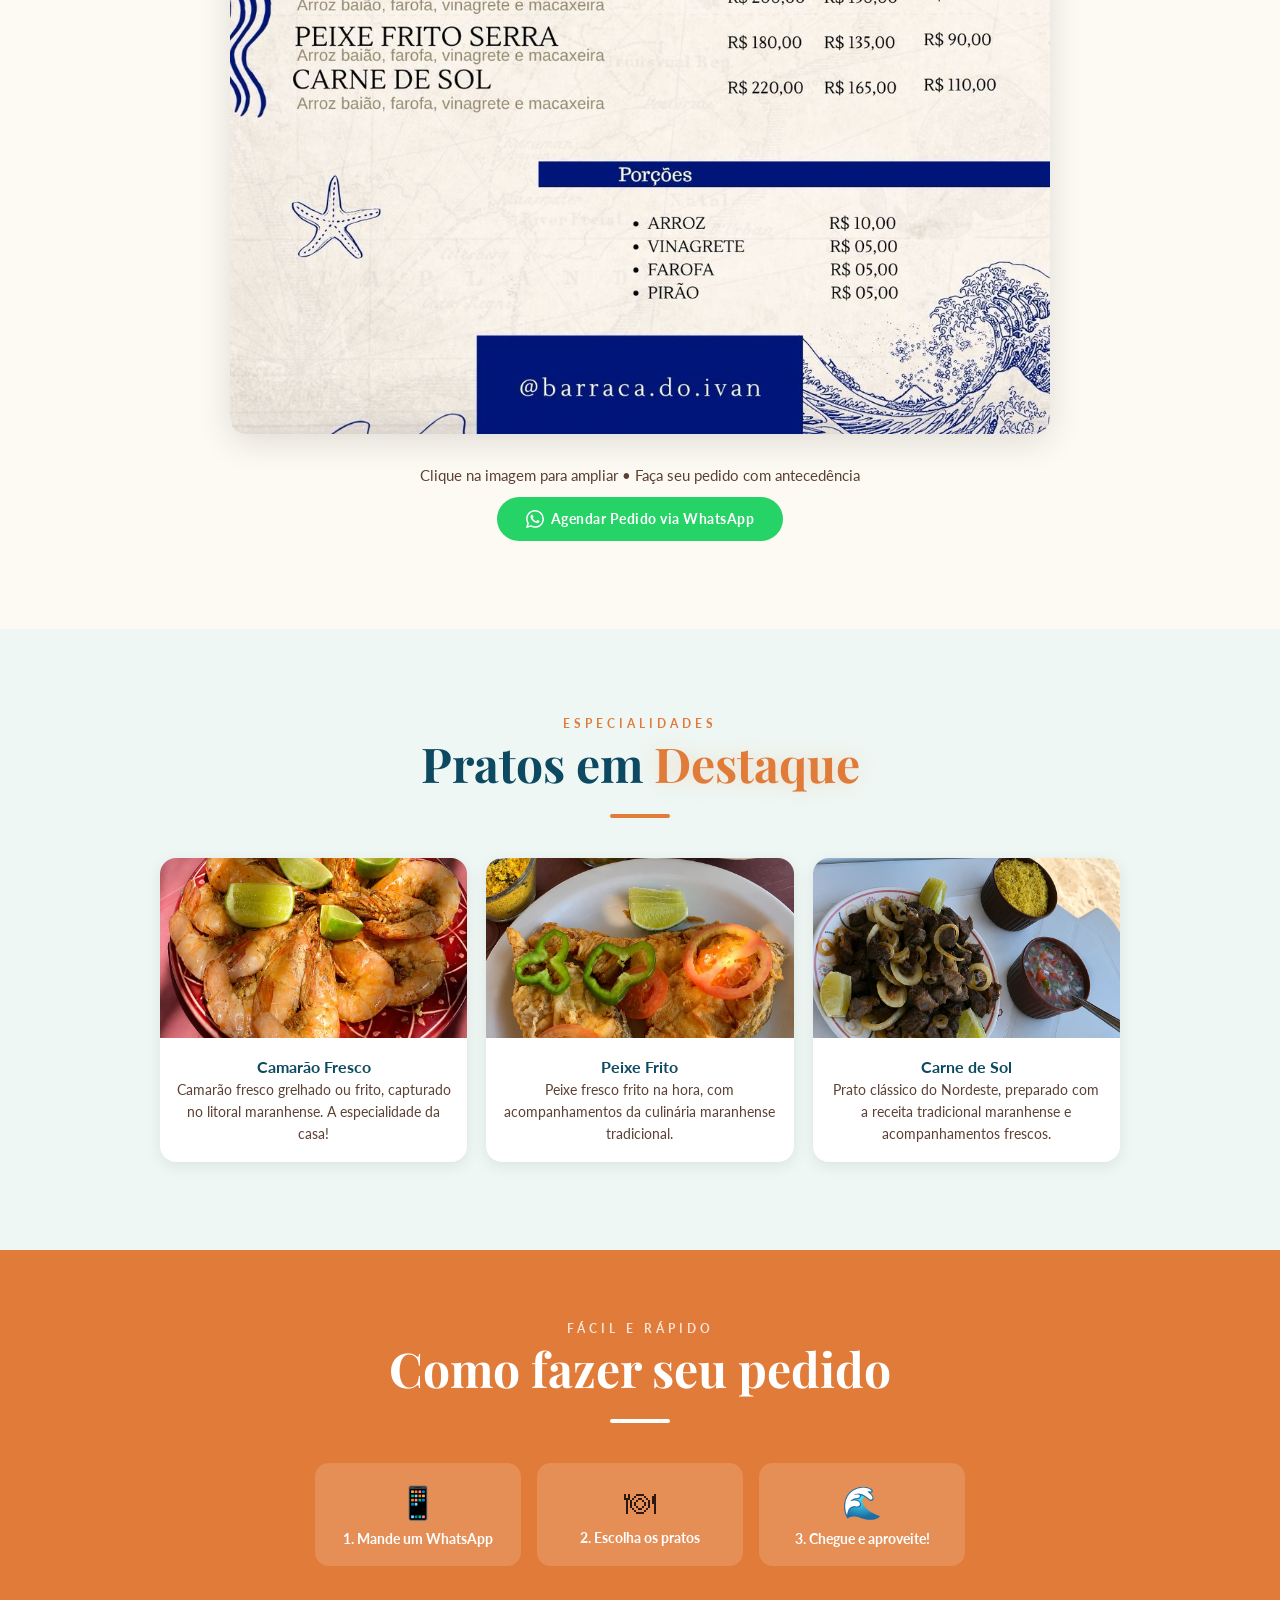
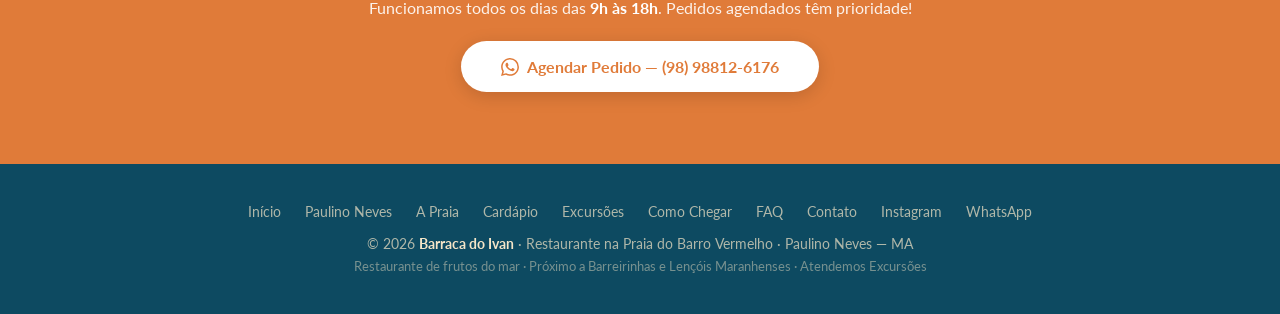
==== commit 304bc0dd: "Adiciona pagina paulino-neves.html e link em todas as navs Nova pagina SEO targeting "Paulino Neves " ====
--- a/cardapio.html
+++ b/cardapio.html
@@ -99,7 +99,9 @@
 </header>
 
 <nav>
+  <button class="nav-toggle" aria-label="Abrir menu">&#9776;</button>
   <a href="index.html">Início</a>
+  <a href="paulino-neves.html">Paulino Neves</a>
   <a href="praia-do-barro-vermelho.html">A Praia</a>
   <a href="cardapio.html">Cardápio</a>
   <a href="excursoes.html">Excursões</a>
@@ -196,6 +198,7 @@
 <footer>
   <div class="footer-links">
     <a href="index.html">Início</a>
+    <a href="paulino-neves.html">Paulino Neves</a>
     <a href="praia-do-barro-vermelho.html">A Praia</a>
     <a href="cardapio.html">Cardápio</a>
     <a href="excursoes.html">Excursões</a>
@@ -210,6 +213,10 @@
 </footer>
 
 <script>
+const navToggle = document.querySelector('.nav-toggle');
+const navEl = document.querySelector('nav');
+if (navToggle) navToggle.addEventListener('click', () => navEl.classList.toggle('open'));
+
 function switchTab(id, btn) {
   document.querySelectorAll('.tab-panel').forEach(p => p.classList.remove('active'));
   document.querySelectorAll('.tab-btn').forEach(b => b.classList.remove('active'));
--- a/style.css
+++ b/style.css
@@ -111,6 +111,11 @@
   padding: 1rem 1.3rem; transition: color 0.2s, background 0.2s;
 }
 nav a:hover { color: var(--areia); background: rgba(255,255,255,0.08); }
+.nav-toggle {
+  display: none; background: none; border: none;
+  color: rgba(245,230,200,0.9); font-size: 1.7rem; cursor: pointer;
+  padding: 0.85rem 1.2rem; line-height: 1; align-self: center; flex-shrink: 0;
+}
 
 /* SECTIONS */
 section { padding: 5.5rem 1.5rem; }
@@ -314,8 +319,12 @@
   .gallery-featured { grid-column: span 2; height: 260px; }
   .gallery-item { height: 180px; }
   .contato-mapa { height: 260px; }
-  nav { flex-wrap: wrap; justify-content: flex-start; }
-  nav a { padding: 0.7rem 0.9rem; font-size: 0.74rem; }
+  /* HAMBURGER MENU */
+  nav { flex-direction: column; align-items: stretch; }
+  .nav-toggle { display: flex; justify-content: flex-end; width: 100%; }
+  nav a { display: none; text-align: center; padding: 0.85rem 1.5rem; border-top: 1px solid rgba(255,255,255,0.08); justify-content: center; }
+  nav.open a { display: flex; }
+  nav a::after { display: none; }
   .preco-table th, .preco-table td { padding: 0.55rem 0.65rem; font-size: 0.82rem; }
   .cardapio-img-wrap { max-width: 100%; margin-bottom: 1.2rem; }
   .hero-ctas { gap: 0.65rem; }
@@ -334,15 +343,6 @@
   .b4 { width: 100px; height: 100px; }
   .b2, .b3 { display: none; }
 
-  nav {
-    overflow-x: auto; flex-wrap: nowrap;
-    justify-content: flex-start;
-    -webkit-overflow-scrolling: touch;
-    scrollbar-width: none;
-  }
-  nav::-webkit-scrollbar { display: none; }
-  nav a { white-space: nowrap; padding: 0.75rem 0.85rem; font-size: 0.72rem; letter-spacing: 0.8px; }
-
   section { padding: 3.5rem 1rem; }
 
   .cardapio-img-wrap { border-radius: 10px; margin-bottom: 1rem; }
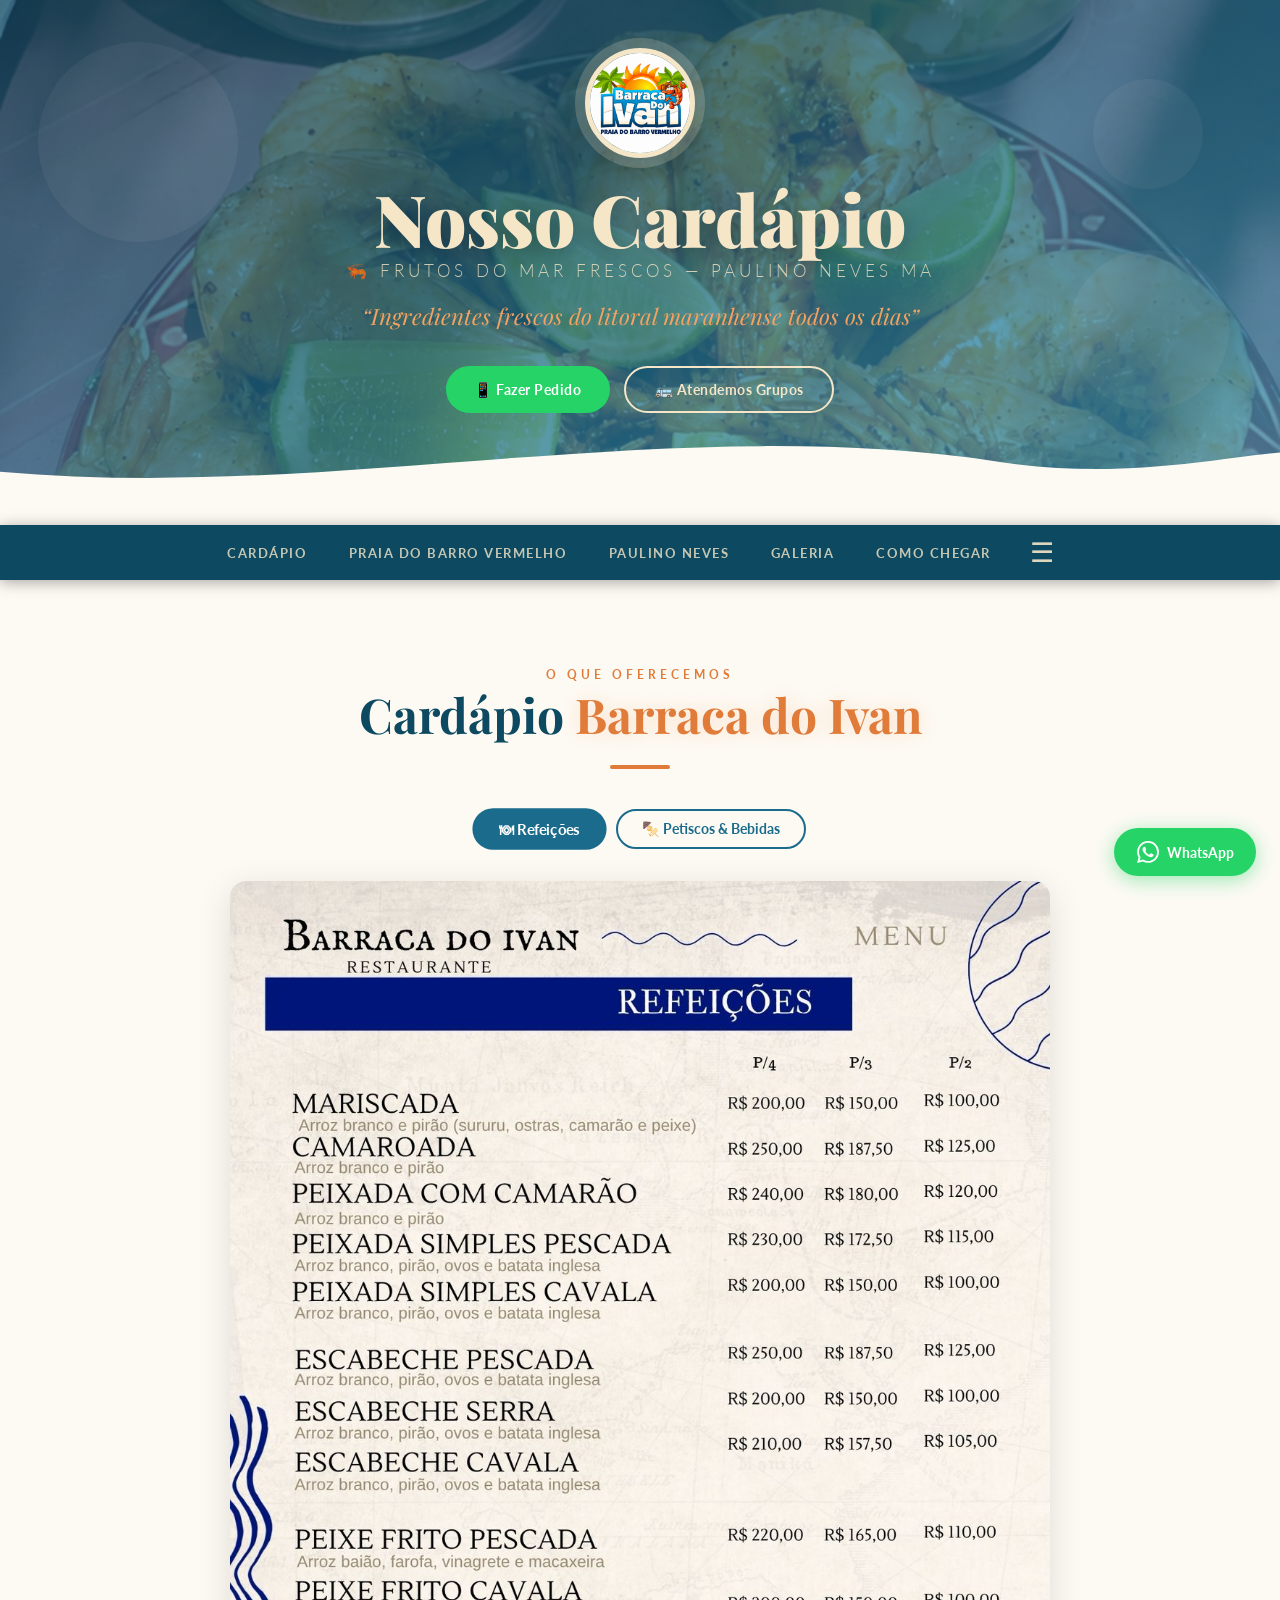
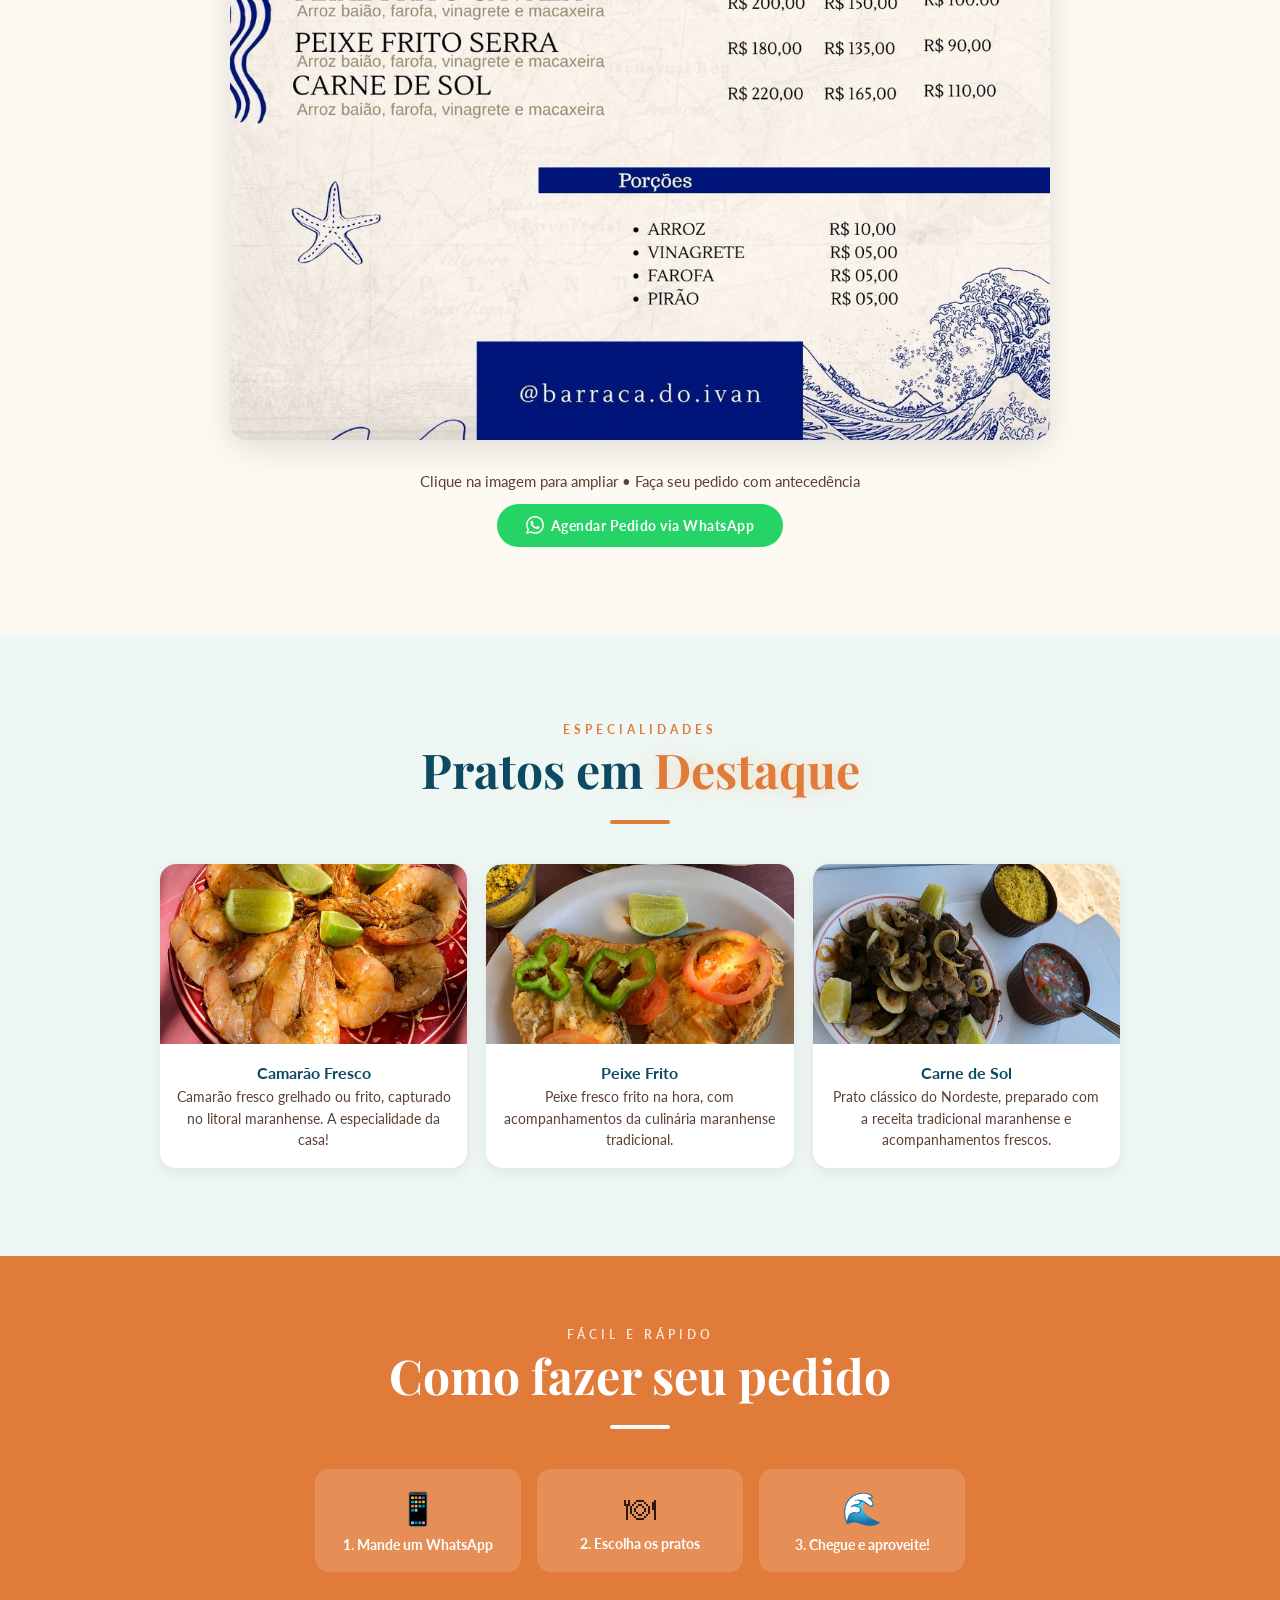
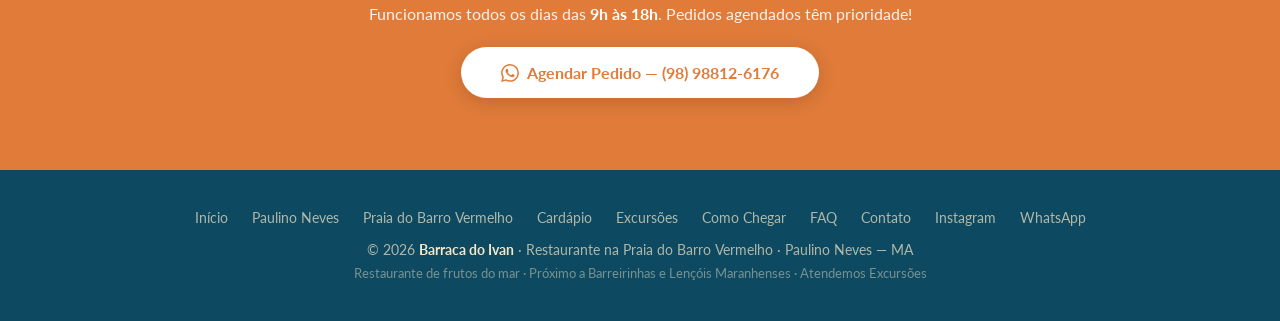
==== commit c7756fb8: "Reestrutura nav: links primarios visiveis + dropdown hamburger; renomeia A Praia - Nav mostra Cardap" ====
--- a/cardapio.html
+++ b/cardapio.html
@@ -99,15 +99,27 @@
 </header>
 
 <nav>
-  <button class="nav-toggle" aria-label="Abrir menu">&#9776;</button>
-  <a href="index.html">Início</a>
-  <a href="paulino-neves.html">Paulino Neves</a>
-  <a href="praia-do-barro-vermelho.html">A Praia</a>
-  <a href="cardapio.html">Cardápio</a>
-  <a href="excursoes.html">Excursões</a>
-  <a href="como-chegar-paulino-neves.html">Como Chegar</a>
-  <a href="index.html#faq">FAQ</a>
-  <a href="index.html#contato">Contato</a>
+  <div class="nav-primary-links">
+    <a href="cardapio.html">Cardápio</a>
+    <a href="praia-do-barro-vermelho.html">Praia do Barro Vermelho</a>
+    <a href="paulino-neves.html">Paulino Neves</a>
+    <a href="index.html#galeria">Galeria</a>
+    <a href="como-chegar-paulino-neves.html">Como Chegar</a>
+  </div>
+  <div class="nav-more">
+    <button class="nav-toggle" aria-label="Mais páginas">&#9776;</button>
+    <div class="nav-dropdown" id="navDropdown">
+      <a href="cardapio.html" class="mobile-only">Cardápio</a>
+      <a href="praia-do-barro-vermelho.html" class="mobile-only">Praia do Barro Vermelho</a>
+      <a href="paulino-neves.html" class="mobile-only">Paulino Neves</a>
+      <a href="index.html#galeria" class="mobile-only">Galeria</a>
+      <a href="como-chegar-paulino-neves.html" class="mobile-only">Como Chegar</a>
+      <a href="index.html">Início</a>
+      <a href="excursoes.html">Excursões</a>
+      <a href="index.html#contato">Contato</a>
+      <a href="index.html#faq">FAQ</a>
+    </div>
+  </div>
 </nav>
 
 <section id="cardapio-menu">
@@ -199,7 +211,7 @@
   <div class="footer-links">
     <a href="index.html">Início</a>
     <a href="paulino-neves.html">Paulino Neves</a>
-    <a href="praia-do-barro-vermelho.html">A Praia</a>
+    <a href="praia-do-barro-vermelho.html">Praia do Barro Vermelho</a>
     <a href="cardapio.html">Cardápio</a>
     <a href="excursoes.html">Excursões</a>
     <a href="como-chegar-paulino-neves.html">Como Chegar</a>
@@ -214,8 +226,11 @@
 
 <script>
 const navToggle = document.querySelector('.nav-toggle');
-const navEl = document.querySelector('nav');
-if (navToggle) navToggle.addEventListener('click', () => navEl.classList.toggle('open'));
+const navDropdown = document.getElementById('navDropdown');
+if (navToggle && navDropdown) {
+  navToggle.addEventListener('click', function(e) { e.stopPropagation(); navDropdown.classList.toggle('open'); });
+  document.addEventListener('click', function() { navDropdown.classList.remove('open'); });
+}
 
 function switchTab(id, btn) {
   document.querySelectorAll('.tab-panel').forEach(p => p.classList.remove('active'));
--- a/style.css
+++ b/style.css
@@ -102,20 +102,32 @@
 nav {
   position: sticky; top: 0; z-index: 100;
   background: var(--mar-profundo);
-  display: flex; justify-content: center;
+  display: flex; align-items: center; justify-content: center;
   box-shadow: 0 2px 14px rgba(0,0,0,0.35);
 }
+.nav-primary-links { display: flex; align-items: center; flex-wrap: wrap; justify-content: center; }
 nav a {
   color: rgba(245,230,200,0.8); text-decoration: none;
   font-size: 0.82rem; font-weight: 700; letter-spacing: 1.5px; text-transform: uppercase;
-  padding: 1rem 1.3rem; transition: color 0.2s, background 0.2s;
+  padding: 1rem 1.3rem; transition: color 0.2s, background 0.2s; white-space: nowrap;
 }
 nav a:hover { color: var(--areia); background: rgba(255,255,255,0.08); }
+.nav-more { position: relative; flex-shrink: 0; }
 .nav-toggle {
-  display: none; background: none; border: none;
+  display: flex; align-items: center; background: none; border: none;
   color: rgba(245,230,200,0.9); font-size: 1.7rem; cursor: pointer;
-  padding: 0.85rem 1.2rem; line-height: 1; align-self: center; flex-shrink: 0;
-}
+  padding: 0.85rem 1.2rem; line-height: 1; flex-shrink: 0;
+}
+.nav-dropdown {
+  display: none; position: absolute; right: 0; top: 100%;
+  background: var(--mar-profundo); min-width: 230px; flex-direction: column;
+  box-shadow: 0 8px 24px rgba(0,0,0,0.45); border-radius: 0 0 14px 14px;
+  border-top: 2px solid rgba(255,255,255,0.12); z-index: 300; overflow: hidden;
+}
+.nav-dropdown.open { display: flex; }
+.nav-dropdown a { padding: 0.9rem 1.4rem; border-bottom: 1px solid rgba(255,255,255,0.07); display: block; text-align: left; white-space: nowrap; }
+.nav-dropdown a:last-child { border-bottom: none; }
+.mobile-only { display: none !important; }
 
 /* SECTIONS */
 section { padding: 5.5rem 1.5rem; }
@@ -255,9 +267,9 @@
 .info-block:hover { transform: translateY(-4px); box-shadow: 0 10px 28px rgba(0,0,0,0.12); }
 
 /* Nav link animated underline */
-nav a { position: relative; }
-nav a::after { content:''; position:absolute; bottom:0; left:50%; width:0; height:2px; background:var(--laranja-vivo); transition:width 0.3s ease, left 0.3s ease; }
-nav a:hover::after { width:100%; left:0; }
+.nav-primary-links a { position: relative; }
+.nav-primary-links a::after { content:''; position:absolute; bottom:0; left:50%; width:0; height:2px; background:var(--laranja-vivo); transition:width 0.3s ease, left 0.3s ease; }
+.nav-primary-links a:hover::after { width:100%; left:0; }
 
 /* Sobre image hover tilt */
 .sobre-img-wrap { transition: transform 0.35s ease, box-shadow 0.35s ease; }
@@ -300,7 +312,7 @@
    RESPONSIVO — NOTEBOOK (≤1024px)
 ══════════════════════════════════════════════ */
 @media(max-width:1024px) {
-  nav a { padding: 0.9rem 0.9rem; font-size: 0.76rem; letter-spacing: 1px; }
+  nav a { padding: 0.8rem 0.8rem; font-size: 0.74rem; letter-spacing: 0.8px; }
   .sobre-cols { gap: 2rem; }
   .gallery-grid { grid-template-rows: 190px 190px; }
   .cardapio-img-wrap { max-width: 100%; }
@@ -309,6 +321,18 @@
 }
 
 /* ══════════════════════════════════════════════
+   RESPONSIVO — NAV COLAPSO (≤860px)
+══════════════════════════════════════════════ */
+@media(max-width:860px) {
+  nav { justify-content: flex-end; }
+  .nav-primary-links { display: none; }
+  .mobile-only { display: block !important; }
+  .nav-more { position: static; }
+  .nav-dropdown { width: 100%; min-width: 0; border-radius: 0 0 8px 8px; }
+  .nav-dropdown a { text-align: center; }
+}
+
+/* ══════════════════════════════════════════════
    RESPONSIVO — TABLET (≤768px)
 ══════════════════════════════════════════════ */
 @media(max-width:768px) {
@@ -316,15 +340,9 @@
   .sobre-cols { grid-template-columns: 1fr; gap: 1.5rem; }
   .contato-inner { grid-template-columns: 1fr; gap: 1.5rem; }
   .gallery-grid { grid-template-columns: 1fr 1fr; grid-template-rows: auto; }
-  .gallery-featured { grid-column: span 2; height: 260px; }
   .gallery-item { height: 180px; }
+  .gallery-item.gallery-featured { grid-column: span 2; height: 260px; }
   .contato-mapa { height: 260px; }
-  /* HAMBURGER MENU */
-  nav { flex-direction: column; align-items: stretch; }
-  .nav-toggle { display: flex; justify-content: flex-end; width: 100%; }
-  nav a { display: none; text-align: center; padding: 0.85rem 1.5rem; border-top: 1px solid rgba(255,255,255,0.08); justify-content: center; }
-  nav.open a { display: flex; }
-  nav a::after { display: none; }
   .preco-table th, .preco-table td { padding: 0.55rem 0.65rem; font-size: 0.82rem; }
   .cardapio-img-wrap { max-width: 100%; margin-bottom: 1.2rem; }
   .hero-ctas { gap: 0.65rem; }
@@ -352,8 +370,8 @@
   .btn-excursao { width: 100%; max-width: 300px; justify-content: center; text-align: center; }
 
   .gallery-grid { grid-template-columns: 1fr; }
-  .gallery-featured { grid-column: span 1; height: 220px; }
   .gallery-item { height: 185px; }
+  .gallery-item.gallery-featured { grid-column: span 1; height: 220px; }
 
   .info-block { flex-direction: column; gap: 0.65rem; }
   .info-icon { width: 38px; height: 38px; font-size: 1.2rem; }
